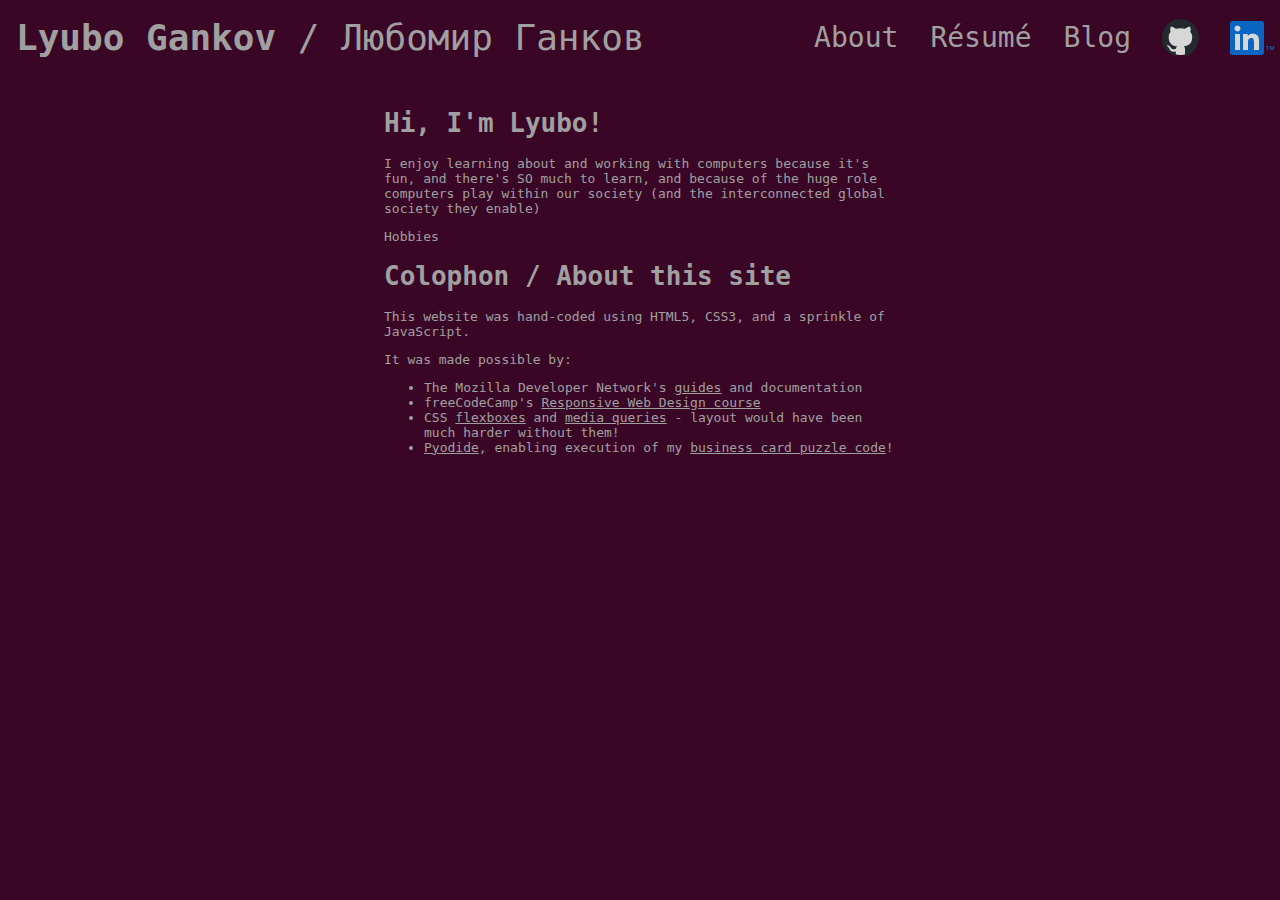
==== about.html @ c80519b0 "removed class='theme-dark' from the header links, made a general theme that the dark/light themes co" ====
<!DOCTYPE html>
<html lang="en">
    <head>
        <title>About</title>
        <meta charset="utf-8" />
        <meta name="viewport" content="width=device-width, initial-scale=1.0" />
        <link rel="stylesheet" href="styles/about.css"/>
    </head>
    <body class="theme-dark">
        <header>
            <nav id="topnav">
                <ul>
                    <!-- Always showing at least "Lyubo Gankov" -->
                    <li class="push-right" id="name">
                        <a class="theme-dark" href="/"><span id="name-english">Lyubo Gankov</span><span id="name-bulgarian"> / Любомир Ганков</span></a>
                    </li>
                    <!-- May appear on same row as main page link, or new row -->
                    <li id="flexible-links">
                        <ul>
                            <li><a class="menu-option" href="/about">About</a></li>
                            <li><a class="menu-option" href="/resume">Résumé</a></li>
                            <li><a class="menu-option" href="/blog">Blog</a></li>
                            <li id="github-header" class="header-footer-socials">
                                <a href="https://github.com/lyubogankov" target="_blank" referrerpolicy="no-referrer">
                                    <span>
                                        <div>
                                            <img class="logo-github" src="./images/logos/GitHub/github-mark.svg" alt="GitHub Invertocat logo"/>
                                        </div>
                                    </span>
                                </a>
                            </li>
                            <li id="linkedin-header" class="header-footer-socials">
                                <a href="https://linkedin.com/in/lyubo-gankov" target="_blank" referrerpolicy="no-referrer">
                                    <div>
                                        <img 
                                            srcset="./images/logos/LinkedIn/Blue/1x/In-Blue-26-TM.png 36w, ./images/logos/LinkedIn/Blue/1x/In-Blue-34-TM.png 44w"
                                            sizes="(max-width: 700px) 36px, 44px"
                                            src="./images/logos/LinkedIn/Blue/1x/In-Blue-34-TM.png"
                                            alt="LinkedIn logo"/>
                                    </div>
                                </a>
                            </li>
                        </ul>
                    </li>
                </ul>
            </nav>
        </header>
        <main>
            <h1>Hi, I'm Lyubo!</h1>
            <p>I enjoy learning about and working with computers because it's fun, and there's SO much to learn, and because of the huge role computers play within our society (and the interconnected global society they enable)</p>
            <p>Hobbies</p>
            <h1>Colophon / About this site</h1>
            <p>This website was hand-coded using HTML5, CSS3, and a sprinkle of JavaScript.</p>
            <p>It was made possible by:</p>
            <ul>
                <li>The Mozilla Developer Network's <a href="https://developer.mozilla.org/en-US/docs/Learn" target="_blank" referrerpolicy="no-referrer">guides</a> and documentation</li>
                <li>freeCodeCamp's <a href="https://www.freecodecamp.org/learn/2022/responsive-web-design/" target="_blank" referrerpolicy="no-referrer">Responsive Web Design course</a></li>
                <li>CSS <a href="https://developer.mozilla.org/en-US/docs/Learn/CSS/CSS_layout/Flexbox" target="_blank" referrerpolicy="no-referrer">flexboxes</a> and <a href="https://developer.mozilla.org/en-US/docs/Web/CSS/Media_Queries/Using_media_queries" target="_blank" referrerpolicy="no-referrer">media queries</a> - layout would have been much harder without them!</li>
                <li><a href="https://pyodide.org/en/stable/index.html" target="_blank" referrerpolicy="no-referrer">Pyodide</a>, enabling execution of my <a href="/businesscard">business card puzzle code</a>!</li>
            </ul>
        </main>
    </body>
</html>

<!-- 
I like computers
computers enable the modern interconnected world
software can be a powerful tool for making peoples' lives easier and better
computers are a fascinating topic - connect many different fields (semiconductors, electronics, programming/software)

Fav programming language Python rn
Learning C++ and web development

I like running (up to marathon distance, anyways; got to participate in Hood to Coast)
I like riding and working with bike (got to ride around crater lake)
I like roller skating
I collect fountain pens and inks 
-->
---- styles/about.css ----
@import 'styles.css';

/* overriding header-footer-socials.css */
.header-footer-socials {
    display: flex !important;
}

main {
    display: block;
    width: 40%;
    min-width: 400px;
    max-width: 550px;
    margin: 2rem auto;
    /* text-align: justify; */
}
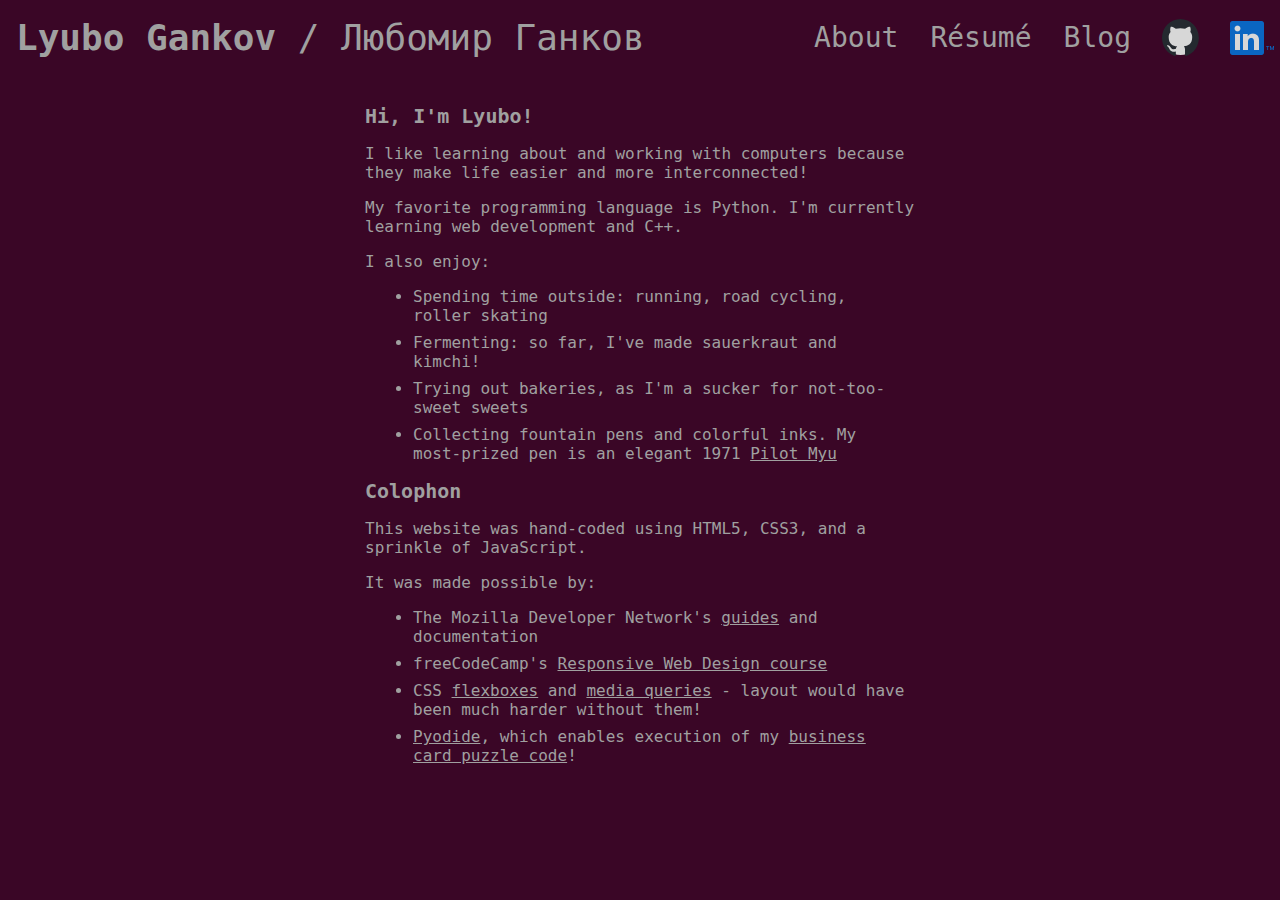
==== commit 128b58ad: "wrote about page!" ====
--- a/about.html
+++ b/about.html
@@ -47,32 +47,24 @@
         </header>
         <main>
             <h1>Hi, I'm Lyubo!</h1>
-            <p>I enjoy learning about and working with computers because it's fun, and there's SO much to learn, and because of the huge role computers play within our society (and the interconnected global society they enable)</p>
-            <p>Hobbies</p>
-            <h1>Colophon / About this site</h1>
+            <p>I like learning about and working with computers because they make life easier and more interconnected!</p>
+            <p>My favorite programming language is Python.  I'm currently learning web development and C++.</p>
+            <p>I also enjoy:</p>
+            <ul>
+                <li>Spending time outside: running, road cycling, roller skating</li>
+                <li>Fermenting: so far, I've made sauerkraut and kimchi!</li>
+                <li>Trying out bakeries, as I'm a sucker for not-too-sweet sweets</li>
+                <li>Collecting fountain pens and colorful inks.  My most-prized pen is an elegant 1971 <a href="https://ukfountainpens.com/2017/09/23/pilot-myu-the-concorde-of-pocket-pens/" target="_blank" referrerpolicy="no-referrer">Pilot Myu</a></li>
+            </ul>
+            <h1>Colophon</h1>
             <p>This website was hand-coded using HTML5, CSS3, and a sprinkle of JavaScript.</p>
             <p>It was made possible by:</p>
             <ul>
                 <li>The Mozilla Developer Network's <a href="https://developer.mozilla.org/en-US/docs/Learn" target="_blank" referrerpolicy="no-referrer">guides</a> and documentation</li>
                 <li>freeCodeCamp's <a href="https://www.freecodecamp.org/learn/2022/responsive-web-design/" target="_blank" referrerpolicy="no-referrer">Responsive Web Design course</a></li>
                 <li>CSS <a href="https://developer.mozilla.org/en-US/docs/Learn/CSS/CSS_layout/Flexbox" target="_blank" referrerpolicy="no-referrer">flexboxes</a> and <a href="https://developer.mozilla.org/en-US/docs/Web/CSS/Media_Queries/Using_media_queries" target="_blank" referrerpolicy="no-referrer">media queries</a> - layout would have been much harder without them!</li>
-                <li><a href="https://pyodide.org/en/stable/index.html" target="_blank" referrerpolicy="no-referrer">Pyodide</a>, enabling execution of my <a href="/businesscard">business card puzzle code</a>!</li>
+                <li><a href="https://pyodide.org/en/stable/index.html" target="_blank" referrerpolicy="no-referrer">Pyodide</a>, which enables execution of my <a href="/businesscard">business card puzzle code</a>!</li>
             </ul>
         </main>
     </body>
-</html>
-
-<!-- 
-I like computers
-computers enable the modern interconnected world
-software can be a powerful tool for making peoples' lives easier and better
-computers are a fascinating topic - connect many different fields (semiconductors, electronics, programming/software)
-
-Fav programming language Python rn
-Learning C++ and web development
-
-I like running (up to marathon distance, anyways; got to participate in Hood to Coast)
-I like riding and working with bike (got to ride around crater lake)
-I like roller skating
-I collect fountain pens and inks 
--->+</html>--- a/styles/about.css
+++ b/styles/about.css
@@ -7,9 +7,32 @@
 
 main {
     display: block;
-    width: 40%;
+    width: 50%;
     min-width: 400px;
     max-width: 550px;
     margin: 2rem auto;
-    /* text-align: justify; */
+
+    /* text-align: justify;
+    text-justify: inter-word; */
+
+    font-size: 1rem;
+}
+main h1 {
+    font-size: 1.25rem;
+}
+main li {
+    margin: 0.5rem;
+}
+
+
+@media screen and (max-width: 700px) {
+    main h1 {
+        font-size: 1rem;
+    }
+    main {
+        font-size: 0.75rem;
+    }
+    main li {
+        margin: 0.3rem;
+    }
 }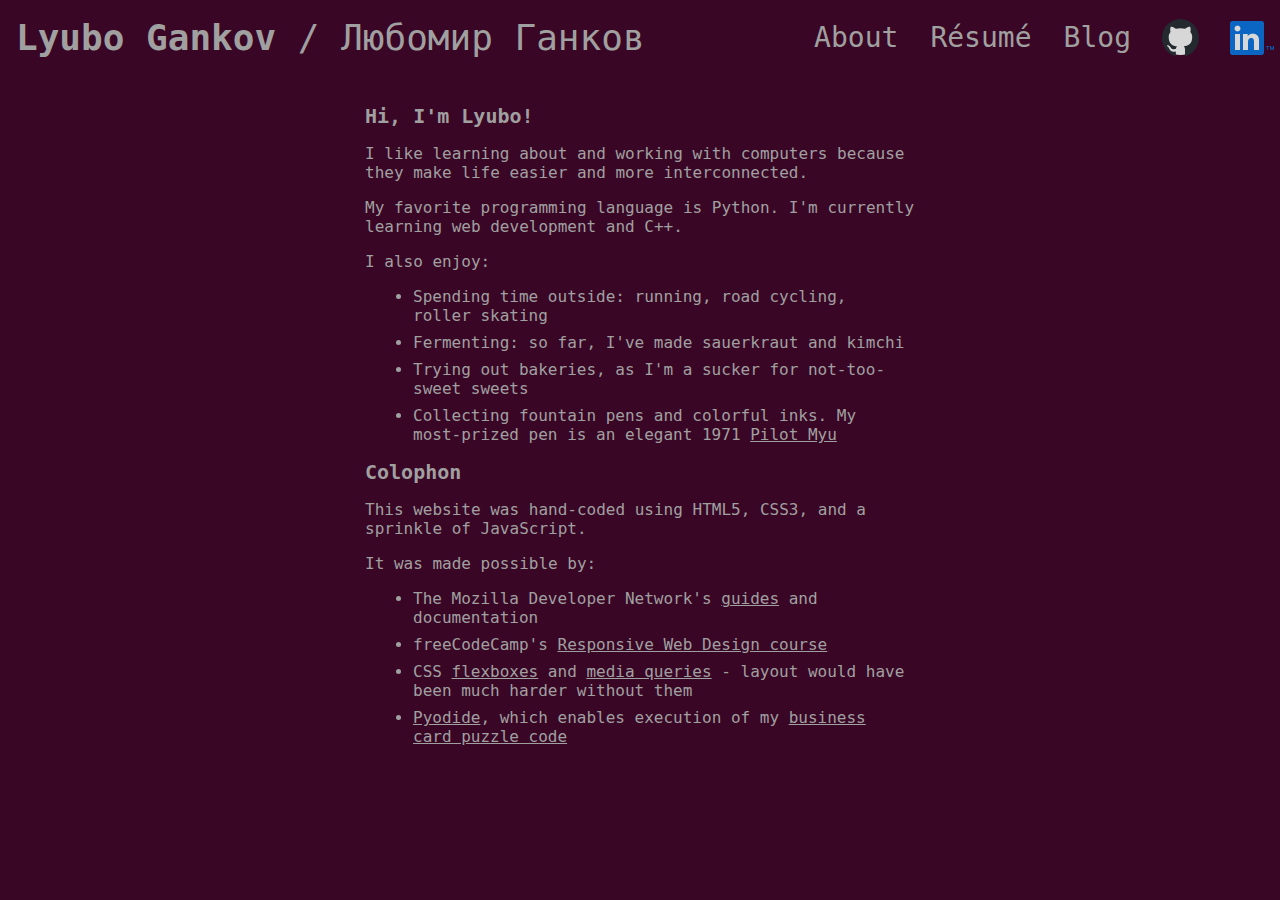
==== commit c137ec7d: "lowering min-width on about page, removing some exclamation points to make the content calmer" ====
--- a/about.html
+++ b/about.html
@@ -47,12 +47,12 @@
         </header>
         <main>
             <h1>Hi, I'm Lyubo!</h1>
-            <p>I like learning about and working with computers because they make life easier and more interconnected!</p>
+            <p>I like learning about and working with computers because they make life easier and more interconnected.</p>
             <p>My favorite programming language is Python.  I'm currently learning web development and C++.</p>
             <p>I also enjoy:</p>
             <ul>
                 <li>Spending time outside: running, road cycling, roller skating</li>
-                <li>Fermenting: so far, I've made sauerkraut and kimchi!</li>
+                <li>Fermenting: so far, I've made sauerkraut and kimchi</li>
                 <li>Trying out bakeries, as I'm a sucker for not-too-sweet sweets</li>
                 <li>Collecting fountain pens and colorful inks.  My most-prized pen is an elegant 1971 <a href="https://ukfountainpens.com/2017/09/23/pilot-myu-the-concorde-of-pocket-pens/" target="_blank" referrerpolicy="no-referrer">Pilot Myu</a></li>
             </ul>
@@ -62,8 +62,8 @@
             <ul>
                 <li>The Mozilla Developer Network's <a href="https://developer.mozilla.org/en-US/docs/Learn" target="_blank" referrerpolicy="no-referrer">guides</a> and documentation</li>
                 <li>freeCodeCamp's <a href="https://www.freecodecamp.org/learn/2022/responsive-web-design/" target="_blank" referrerpolicy="no-referrer">Responsive Web Design course</a></li>
-                <li>CSS <a href="https://developer.mozilla.org/en-US/docs/Learn/CSS/CSS_layout/Flexbox" target="_blank" referrerpolicy="no-referrer">flexboxes</a> and <a href="https://developer.mozilla.org/en-US/docs/Web/CSS/Media_Queries/Using_media_queries" target="_blank" referrerpolicy="no-referrer">media queries</a> - layout would have been much harder without them!</li>
-                <li><a href="https://pyodide.org/en/stable/index.html" target="_blank" referrerpolicy="no-referrer">Pyodide</a>, which enables execution of my <a href="/businesscard">business card puzzle code</a>!</li>
+                <li>CSS <a href="https://developer.mozilla.org/en-US/docs/Learn/CSS/CSS_layout/Flexbox" target="_blank" referrerpolicy="no-referrer">flexboxes</a> and <a href="https://developer.mozilla.org/en-US/docs/Web/CSS/Media_Queries/Using_media_queries" target="_blank" referrerpolicy="no-referrer">media queries</a> - layout would have been much harder without them</li>
+                <li><a href="https://pyodide.org/en/stable/index.html" target="_blank" referrerpolicy="no-referrer">Pyodide</a>, which enables execution of my <a href="/businesscard">business card puzzle code</a></li>
             </ul>
         </main>
     </body>
--- a/styles/about.css
+++ b/styles/about.css
@@ -8,13 +8,9 @@
 main {
     display: block;
     width: 50%;
-    min-width: 400px;
+    min-width: 350px;
     max-width: 550px;
     margin: 2rem auto;
-
-    /* text-align: justify;
-    text-justify: inter-word; */
-
     font-size: 1rem;
 }
 main h1 {
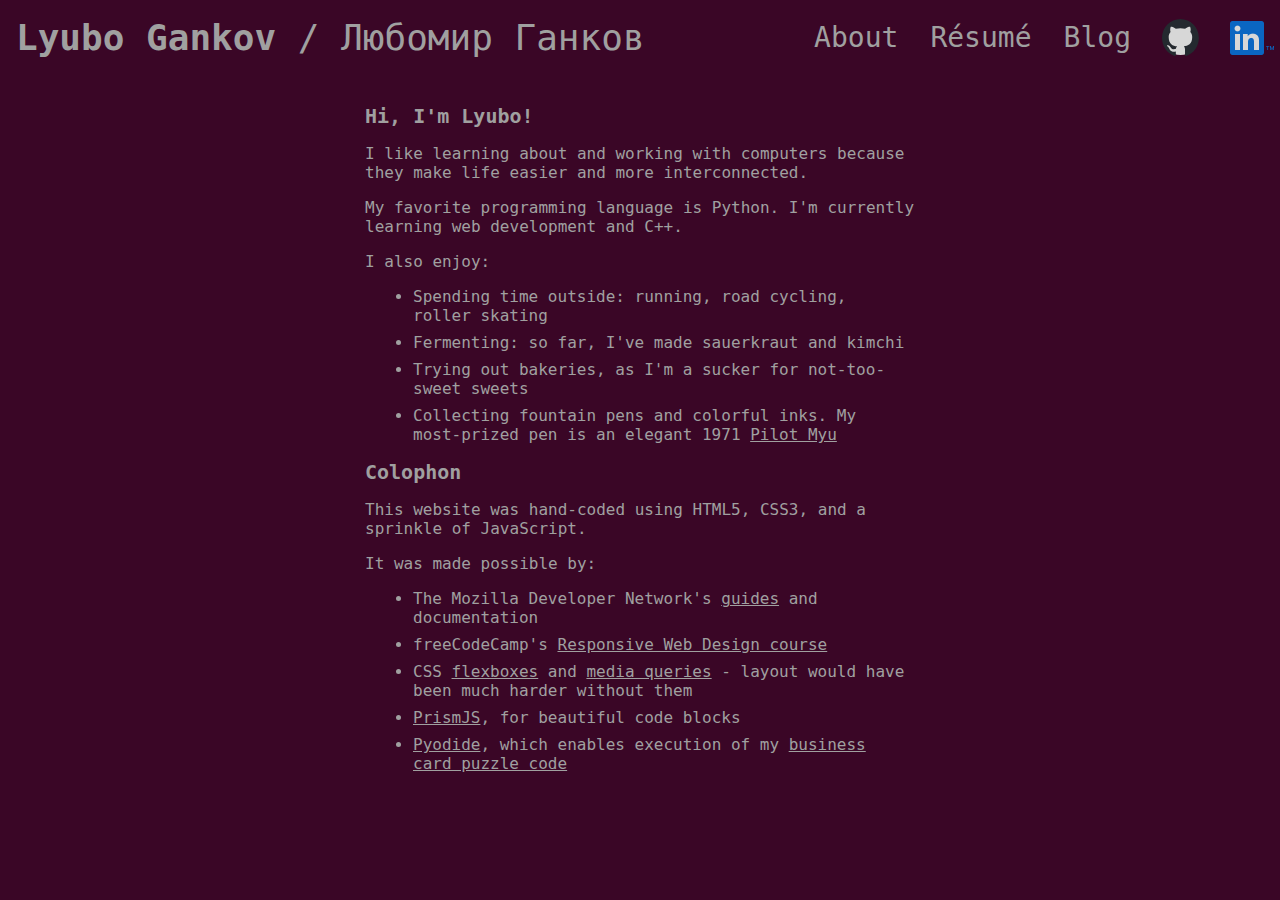
==== commit cc65b3c2: "added about link to prismjs" ====
--- a/about.html
+++ b/about.html
@@ -17,7 +17,7 @@
                     <!-- May appear on same row as main page link, or new row -->
                     <li id="flexible-links">
                         <ul>
-                            <li><a class="menu-option" href="/about">About</a></li>
+                            <li><a class="menu-option">About</a></li>
                             <li><a class="menu-option" href="/resume">Résumé</a></li>
                             <li><a class="menu-option" href="/blog">Blog</a></li>
                             <li id="github-header" class="header-footer-socials">
@@ -63,6 +63,7 @@
                 <li>The Mozilla Developer Network's <a href="https://developer.mozilla.org/en-US/docs/Learn" target="_blank" referrerpolicy="no-referrer">guides</a> and documentation</li>
                 <li>freeCodeCamp's <a href="https://www.freecodecamp.org/learn/2022/responsive-web-design/" target="_blank" referrerpolicy="no-referrer">Responsive Web Design course</a></li>
                 <li>CSS <a href="https://developer.mozilla.org/en-US/docs/Learn/CSS/CSS_layout/Flexbox" target="_blank" referrerpolicy="no-referrer">flexboxes</a> and <a href="https://developer.mozilla.org/en-US/docs/Web/CSS/Media_Queries/Using_media_queries" target="_blank" referrerpolicy="no-referrer">media queries</a> - layout would have been much harder without them</li>
+                <li><a href="https://prismjs.com/", target="_blank", referrerpolicy="no-referrer">PrismJS</a>, for beautiful code blocks</li>
                 <li><a href="https://pyodide.org/en/stable/index.html" target="_blank" referrerpolicy="no-referrer">Pyodide</a>, which enables execution of my <a href="/businesscard">business card puzzle code</a></li>
             </ul>
         </main>
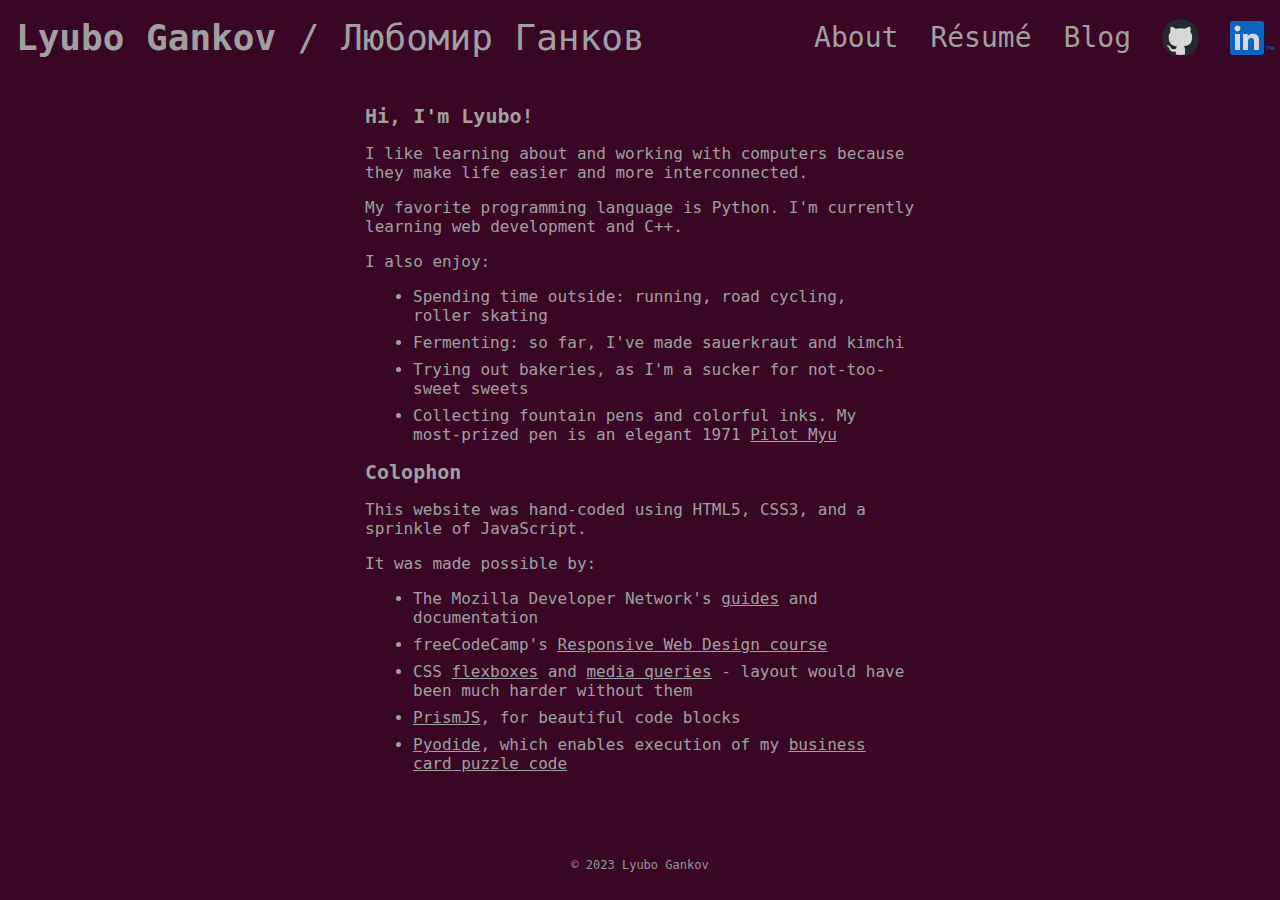
==== commit 6f7e753f: "adding copyright to all pages" ====
--- a/about.html
+++ b/about.html
@@ -67,5 +67,8 @@
                 <li><a href="https://pyodide.org/en/stable/index.html" target="_blank" referrerpolicy="no-referrer">Pyodide</a>, which enables execution of my <a href="/businesscard">business card puzzle code</a></li>
             </ul>
         </main>
+        <footer>
+            <p>© 2023 Lyubo Gankov</p>
+        </footer>
     </body>
 </html>--- a/styles/about.css
+++ b/styles/about.css
@@ -22,13 +22,14 @@
 
 
 @media screen and (max-width: 700px) {
+    main {
+        margin: 1rem auto;
+        font-size: 0.75rem;
+    }
     main h1 {
         font-size: 1rem;
     }
-    main {
-        font-size: 0.75rem;
-    }
     main li {
-        margin: 0.3rem;
+        margin: 0.25rem;
     }
 }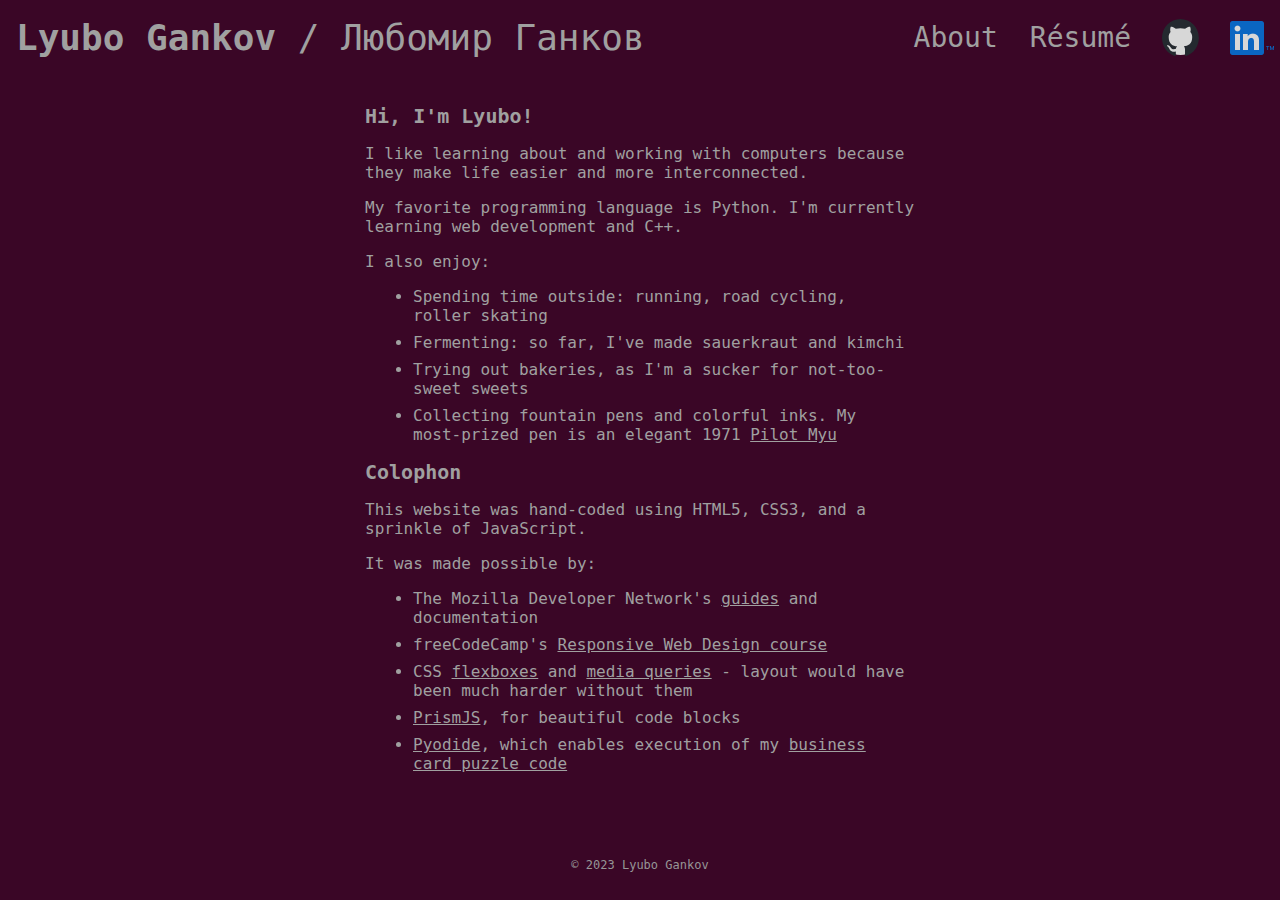
==== commit 4e356ebb: "removing blog link (no blog posts yet), correcting woe.html's tab title" ====
--- a/about.html
+++ b/about.html
@@ -19,7 +19,7 @@
                         <ul>
                             <li><a class="menu-option">About</a></li>
                             <li><a class="menu-option" href="/resume">Résumé</a></li>
-                            <li><a class="menu-option" href="/blog">Blog</a></li>
+                            <!-- <li><a class="menu-option" href="/blog">Blog</a></li> -->
                             <li id="github-header" class="header-footer-socials">
                                 <a href="https://github.com/lyubogankov" target="_blank" referrerpolicy="no-referrer">
                                     <span>
